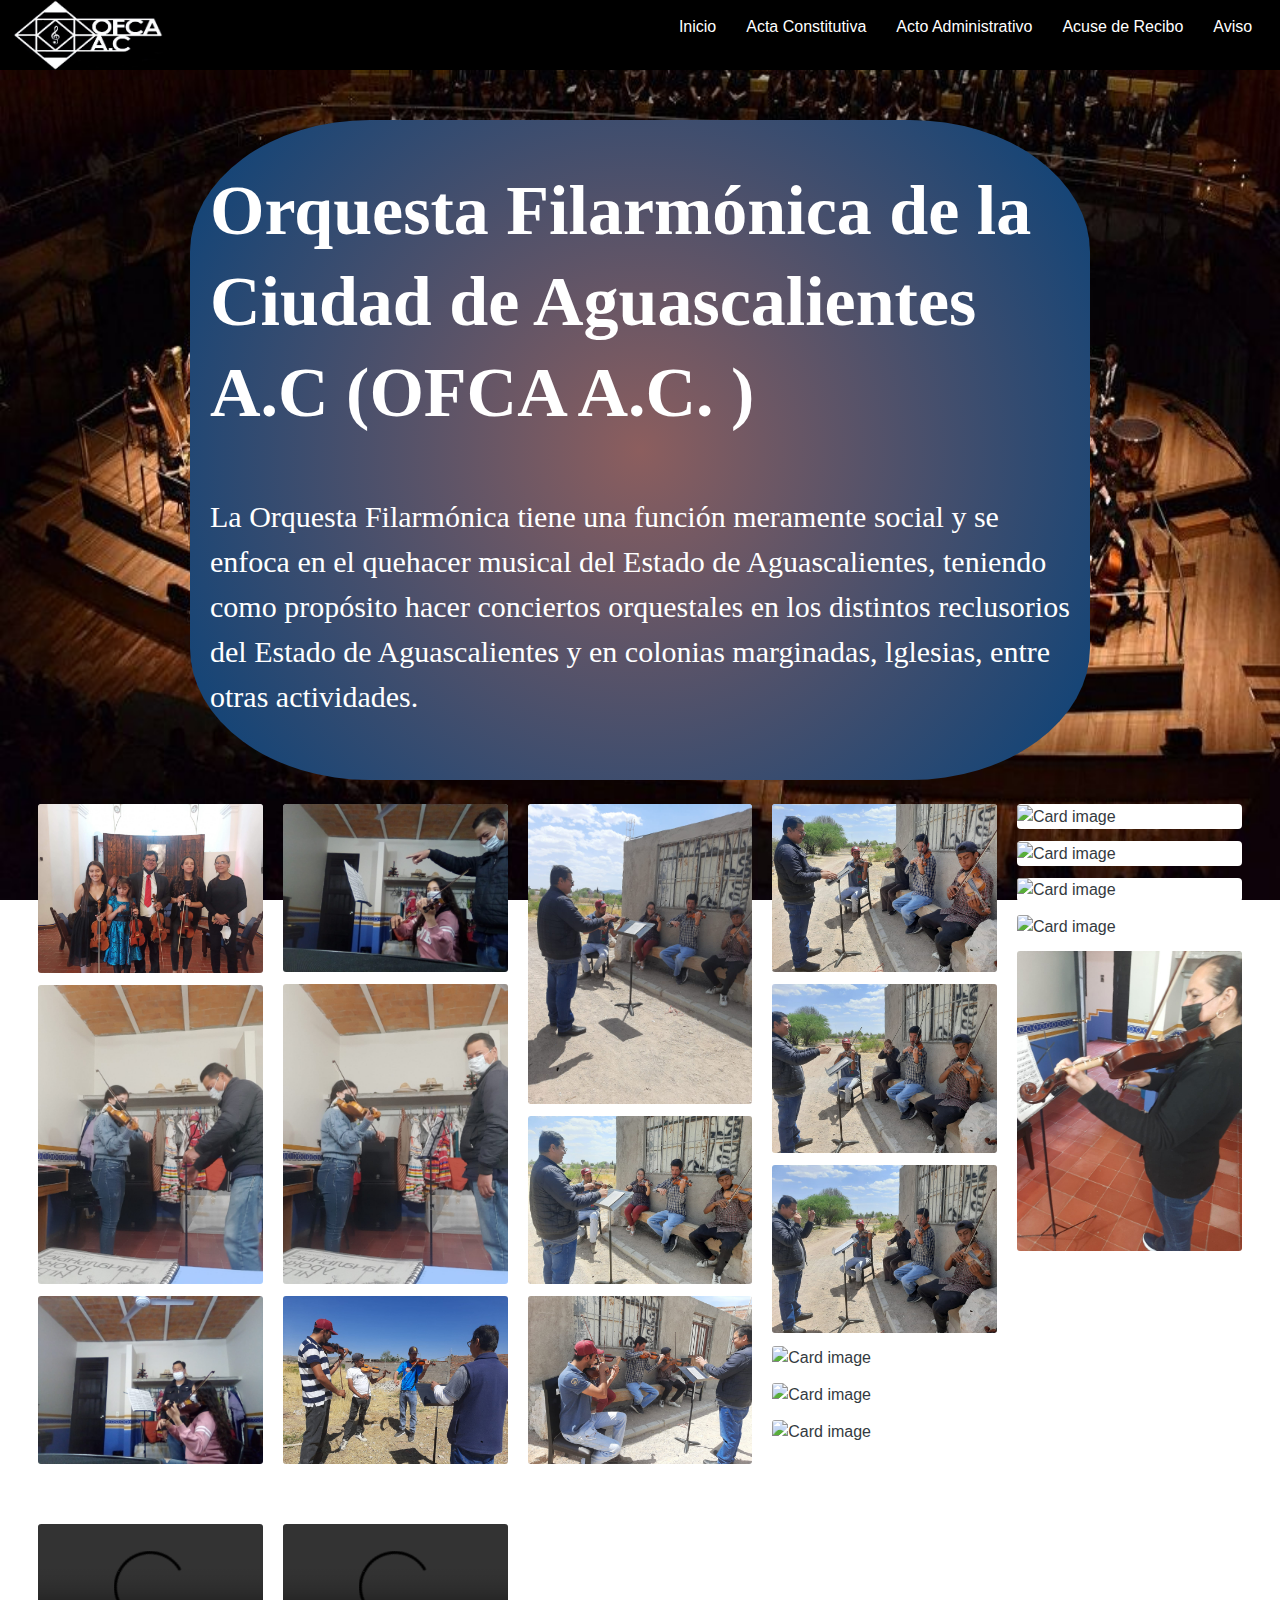
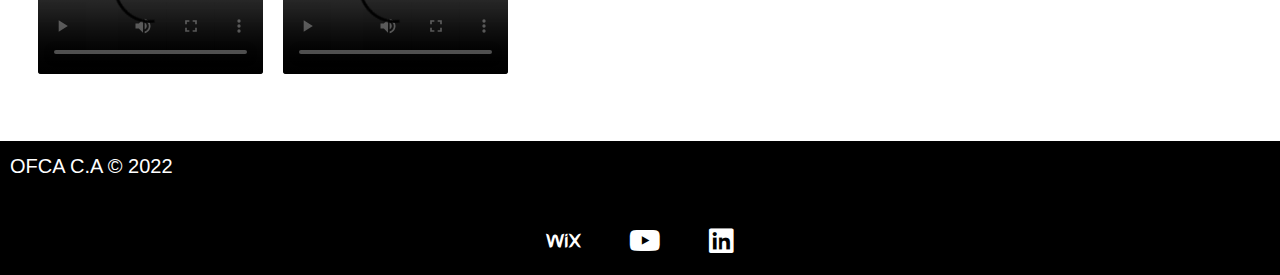
==== index.html @ 2eadfafa "Add files via upload" ====
<!DOCTYPE html>
<html lang="en">
<head>
    <meta charset="UTF-8">
    <meta http-equiv="X-UA-Compatible" content="IE=edge">
    <meta name="viewport" content="width=device-width, initial-scale=1.0">
    <title>Orquesta Filarmónica de la Cuidad de Aguascalientes</title>
    <link rel="stylesheet" href="/css/estilos.css">
    <link rel="stylesheet" href="/css/fontello.css">
    <link rel="stylesheet" href="https://cdnjs.cloudflare.com/ajax/libs/font-awesome/6.0.0/css/all.min.css">
    <link rel="stylesheet" href="./css/app.css">
    <link rel="stylesheet" href="./css/theme.css">
</head>
<body>
    <header>
        <div class="contenedor">

            <input type="checkbox" id="menu-bar">
            <label class="icon-menu" for="menu-bar"></label>
            <a href="/index.html" class="enlace"><img src="/imgs/logo.jpg" alt="" class="logo"></a>
            <nav class="menu">
                <a href="index.html">Inicio</a>
                <a href="acta.html">Acta Constitutiva</a>
				<a href="/docs/ACTO ADMINISTRATIVO.pdf">Acto Administrativo</a>
                <a href="/docs/ACUSE DE RECIBO.pdf">Acuse de Recibo</a>
                <a href="/docs/AVISO.pdf">Aviso</a>
            </nav>
        </div>
    </header>
    <main>
    <div class="intro">
        <h1 class="title">Orquesta Filarmónica de la Ciudad de Aguascalientes A.C (OFCA A.C. )</h1>
        <br><br>
        <p class="paragraph">La Orquesta Filarmónica tiene una función meramente social y se enfoca en el quehacer musical del Estado de Aguascalientes, 
			teniendo como propósito hacer conciertos orquestales en los distintos  reclusorios  del Estado de Aguascalientes y en  colonias marginadas, 
			lglesias, entre otras actividades.
		</p>
    </div>
    <section class="mt-4 mb-5">
         <div class="container-fluid">
    	<div class="row">
    		<div class="card-columns">
    			<div class="card card-pin">
    				<img class="card-img" src="./imgs/img1.jpg" alt="Card image">
    				<div class="overlay">	
    				</div>
    			</div>
    			<div class="card card-pin">
    				<img class="card-img" src="./imgs/img2.jpg" alt="Card image">
    				<div class="overlay">
    					
    				</div>
    			</div>
    			<div class="card card-pin">
    				<img class="card-img" src="./imgs/img3.jpg" alt="Card image">
    				<div class="overlay">
    					
    				</div>
    			</div>
    			<div class="card card-pin">
    				<img class="card-img" src="./imgs/img4.jpg" alt="Card image">
    				<div class="overlay">
    					
    				</div>
    			</div>
    			<div class="card card-pin">
    				<img class="card-img" src="./imgs/img5.jpg" alt="Card image">
    				<div class="overlay">
    					
    				</div>
    			</div>
    			<div class="card card-pin">
    				<img class="card-img" src="./imgs/img6.jpg" alt="Card image">
    				<div class="overlay">
    					
    				</div>
    			</div>
    			<div class="card card-pin">
    				<img class="card-img" src="./imgs/img7.jpg" alt="Card image">
    				<div class="overlay">
    					
    				</div>
    			</div>
    			<div class="card card-pin">
    				<img class="card-img" src="./imgs/img8.jpg" alt="Card image">
    				<div class="overlay">
    					
    				</div>
    			</div>
    			<div class="card card-pin">
    				<img class="card-img" src="./imgs/img9.jpg" alt="Card image">
    				<div class="overlay">
    					
    				</div>
    			</div>
    			<div class="card card-pin">
    				<img class="card-img" src="./imgs/img10.jpg" alt="Card image">
    				<div class="overlay">
    					
    				</div>
    			</div>
    			<div class="card card-pin">
    				<img class="card-img" src="./imgs/img11.jpg" alt="Card image">
    				<div class="overlay">
    					
    				</div>
    			</div>
    			<div class="card card-pin">
    				<img class="card-img" src="./imgs/img12.jpg" alt="Card image">
    				<div class="overlay">
    					
    				</div>
    			</div>
    			<div class="card card-pin">
    				<img class="card-img" src="./imgs/img13.jpg" alt="Card image">
    				<div class="overlay">
    					
    				</div>
    			</div>
    			<div class="card card-pin">
    				<img class="card-img" src="./imgs/img14.jpg" alt="Card image">
    				<div class="overlay">
    					
    				</div>
    			</div>
    			<div class="card card-pin">
    				<img class="card-img" src="./imgs/img15.jpg" alt="Card image">
    				<div class="overlay">
    					
    				</div>
    			</div>
    			<div class="card card-pin">
    				<img class="card-img" src="./imgs/img16.jpg" alt="Card image">
    				<div class="overlay">
    					
    				</div>
    			</div>
    			<div class="card card-pin">
    				<img class="card-img" src="./imgs/img17.jpg" alt="Card image">
    				<div class="overlay">
    					
    				</div>
    			</div>
    			<div class="card card-pin">
    				<img class="card-img" src="./imgs/img18.jpg" alt="Card image">
    				<div class="overlay">
    					
    				</div>
    			</div>
    			<div class="card card-pin">
    				<img class="card-img" src="./imgs/img19.jpg" alt="Card image">
    				<div class="overlay">
    					
    				</div>
    			</div>
    			<div class="card card-pin">
    				<img class="card-img" src="./imgs/img20.jpeg" alt="Card image">
    				<div class="overlay">
    					
    				</div>
    			</div>
    		</div>
    	</div>
    </div>    
    </section>
    
    <section class="mt-4 mb-5">
            <div class="container-fluid">
           <div class="row">
               <div class="card-columns">
                    <div class="card card-pin">
                        <video src="./videos/VID-20220220-WA0002.mp4" controls class="card-img"></video>
                    </div> 
           

                              
                    <div class="card card-pin">
                        <video src="./videos/VID-20220220-WA0003.mp4" controls class="card-img"></video>
                    </div>                
                </div> 
            </div>              

    </div>
    </section>
  
    </main>
    <footer>
        <div class="contenedor-footer">
            <p class="copy">OFCA C.A &copy; 2022</p>
            <div class="sociales">
                <a class="fa-brands fa-wix" href="https://javiergonzalezmusic.wixsite.com/javiergonzalezmusic"></a>
                <a class="fa-brands fa-youtube"href="https://www.youtube.com/channel/UCw5c7dyEMjR7TkxMLKGKAMg"></a>
                <a class="fa-brands fa-linkedin" href="https://www.linkedin.com/in/francisco-javier-gonzalez-2179a9144/"></a>
           </div>
        </div>
    </footer>
</body>
</html>
---- css/estilos.css ----
@import url('https://fonts.googleapis.com/css2?family=Nunito+Sans:wght@200&display=swap');
@import url('https://fonts.googleapis.com/css2?family=Nunito+Sans:wght@200&display=swap');
@import url(menu.css);
@import url(banner.css);
@import url(blog.css);
@import url(info.css);
*{
    margin: 0;
    padding: 0;
    box-sizing: border-box;
}

body{
    font-family: 'Nunito Sans', sans-serif;
    background: url(/imgs/fondo.jpg) no-repeat;
    background-size: 100vw 100vh;
    background-attachment: fixed;
}
header{
    width: 100%;
    height:70px;
    background: black;
    color: white;
    position: fixed;
    top: 0;
    left: 0;
    z-index: 100;
}

.contenedor{
    width: 98%;
    margin: auto;
}

.logo{
    height: 70px;
    width: 150px;
}

.intro{
    max-width: 900px;
    width: 100%;
    padding: 45px 20px;
    margin: 0 auto;
    margin-top: 50px;
    background: rgb(224,224,224);
    background: radial-gradient(circle, rgba(224,224,224,1) 0%, rgba(255,255,255,1) 0%, rgba(140,94,94,1) 0%, rgba(9,66,121,1) 100%);
    border-radius: 20%;
}

.title{
   color: white; 
   font-family: 'Freestyle Script';
   font-size: 70px;
}
.paragraph{
    font-family: 'Palatino Linotype';
    font-size: 30px;
    color: white;
}

.contenedor-footer{
    width: 100%;
    margin: auto;
    background-color: black;
}

footer .conteneedor-footer{
    display: flex;
    flex-wrap: wrap;
    justify-content: center;
    padding-bottom: 25px;
}
.copy{
    font-size: 20px;
    color: white;
    padding: 10px;
}

.sociales{
    width: 100%;
    text-align: center;
    font-size: 28px;
}

.sociales a{
    color: white;
    text-decoration: none;
    padding: 20px;
}

.sociales a:hover{
    color: gray;
    text-decoration: none;
}
@media(max-width: 952px){

    .enlace{
        padding-left: 20px;
    }

    nav ul li a{
        font-size: 16px;
    }

}

@media(max-width: 858px){
    .logo{
        height: 70px;
        width: 100px
    }
    video{
        width: 100%;
        height: auto;
    }
}

@media( min-width: 768px){
    .sociales{
        width: auto;
    }
    footer .contenedor-footer{
        justify-content: space-between;
    }
}

@media ( min-width: 1024px){
    .contenedor footer{
        width: 1000px;
    }
}
---- css/fontello.css ----
@font-face {
  font-family: 'fontello';
  src: url('../font/fontello.eot?99872691');
  src: url('../font/fontello.eot?99872691#iefix') format('embedded-opentype'),
       url('../font/fontello.woff2?99872691') format('woff2'),
       url('../font/fontello.woff?99872691') format('woff'),
       url('../font/fontello.ttf?99872691') format('truetype'),
       url('../font/fontello.svg?99872691#fontello') format('svg');
  font-weight: normal;
  font-style: normal;
}
/* Chrome hack: SVG is rendered more smooth in Windozze. 100% magic, uncomment if you need it. */
/* Note, that will break hinting! In other OS-es font will be not as sharp as it could be */
/*
@media screen and (-webkit-min-device-pixel-ratio:0) {
  @font-face {
    font-family: 'fontello';
    src: url('../font/fontello.svg?99872691#fontello') format('svg');
  }
}
*/
[class^="icon-"]:before, [class*=" icon-"]:before {
  font-family: "fontello";
  font-style: normal;
  font-weight: normal;
  speak: never;

  display: inline-block;
  text-decoration: inherit;
  width: 1em;
  margin-right: .2em;
  text-align: center;
  /* opacity: .8; */

  /* For safety - reset parent styles, that can break glyph codes*/
  font-variant: normal;
  text-transform: none;

  /* fix buttons height, for twitter bootstrap */
  line-height: 1em;

  /* Animation center compensation - margins should be symmetric */
  /* remove if not needed */
  margin-left: .2em;

  /* you can be more comfortable with increased icons size */
  /* font-size: 120%; */

  /* Font smoothing. That was taken from TWBS */
  -webkit-font-smoothing: antialiased;
  -moz-osx-font-smoothing: grayscale;

  /* Uncomment for 3D effect */
  /* text-shadow: 1px 1px 1px rgba(127, 127, 127, 0.3); */
}

.icon-dog:before { content: '\e800'; } /* '' */
.icon-basket:before { content: '\e801'; } /* '' */
.icon-crown:before { content: '\e844'; } /* '' */
.icon-menu:before { content: '\f0c9'; } /* '' */
.icon-whatsapp:before { content: '\f232'; } /* '' */
.icon-twitter:before { content: '\f304'; } /* '' */
.icon-facebook:before { content: '\f308'; } /* '' */
.icon-instagram:before { content: '\f32d'; } /* '' */
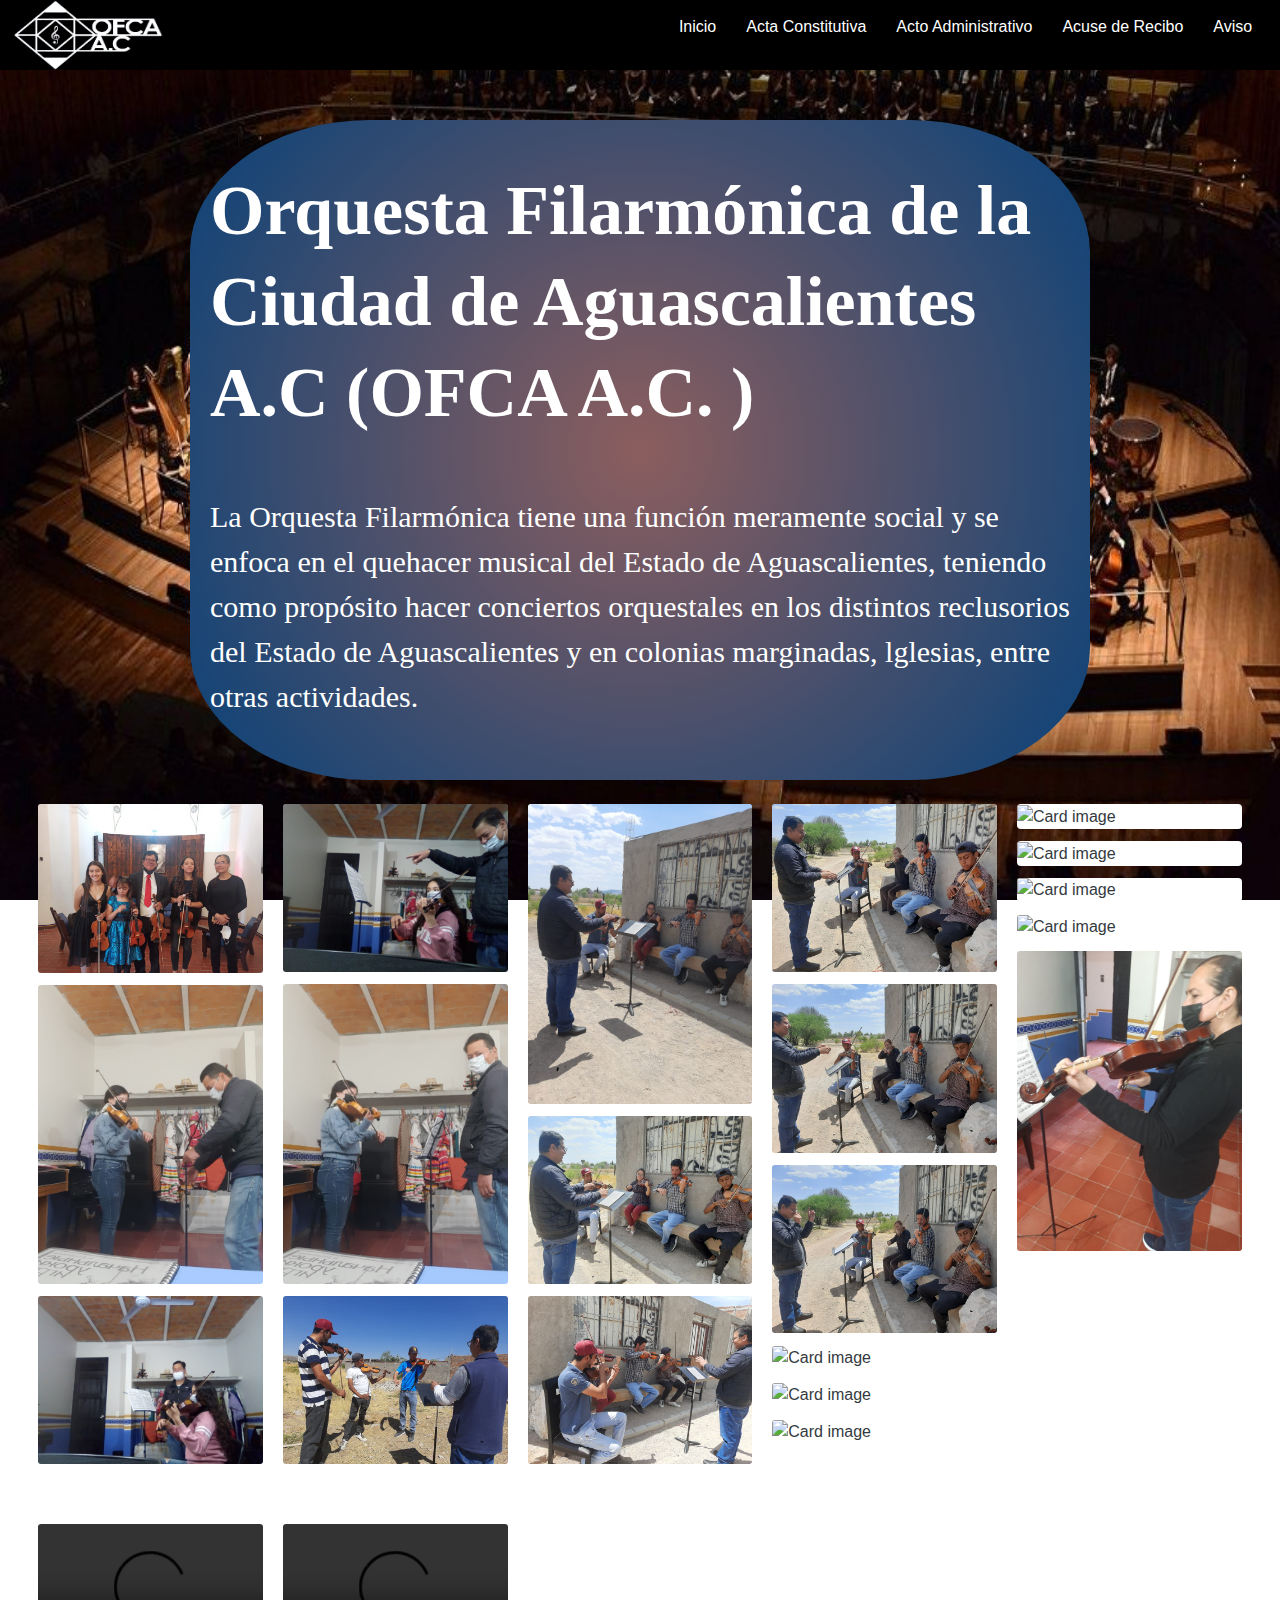
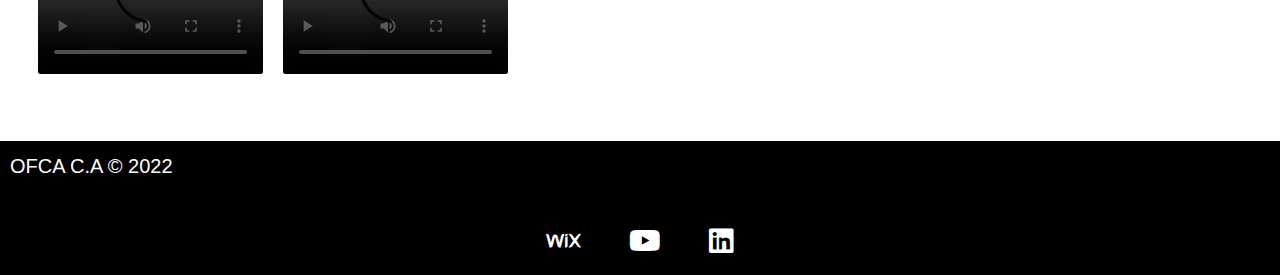
==== commit 5487c4ae: "Update index.html" ====
--- a/index.html
+++ b/index.html
@@ -5,11 +5,11 @@
     <meta http-equiv="X-UA-Compatible" content="IE=edge">
     <meta name="viewport" content="width=device-width, initial-scale=1.0">
     <title>Orquesta Filarmónica de la Cuidad de Aguascalientes</title>
-    <link rel="stylesheet" href="/css/estilos.css">
-    <link rel="stylesheet" href="/css/fontello.css">
+    <link rel="stylesheet" href="css/estilos.css">
+    <link rel="stylesheet" href="css/fontello.css">
     <link rel="stylesheet" href="https://cdnjs.cloudflare.com/ajax/libs/font-awesome/6.0.0/css/all.min.css">
-    <link rel="stylesheet" href="./css/app.css">
-    <link rel="stylesheet" href="./css/theme.css">
+    <link rel="stylesheet" href="css/app.css">
+    <link rel="stylesheet" href="css/theme.css">
 </head>
 <body>
     <header>
@@ -21,9 +21,9 @@
             <nav class="menu">
                 <a href="index.html">Inicio</a>
                 <a href="acta.html">Acta Constitutiva</a>
-				<a href="/docs/ACTO ADMINISTRATIVO.pdf">Acto Administrativo</a>
-                <a href="/docs/ACUSE DE RECIBO.pdf">Acuse de Recibo</a>
-                <a href="/docs/AVISO.pdf">Aviso</a>
+				<a href="docs/ACTO ADMINISTRATIVO.pdf">Acto Administrativo</a>
+                <a href="docs/ACUSE DE RECIBO.pdf">Acuse de Recibo</a>
+                <a href="docs/AVISO.pdf">Aviso</a>
             </nav>
         </div>
     </header>
@@ -196,4 +196,4 @@
     </footer>
 </body>
 </html>
-   +   
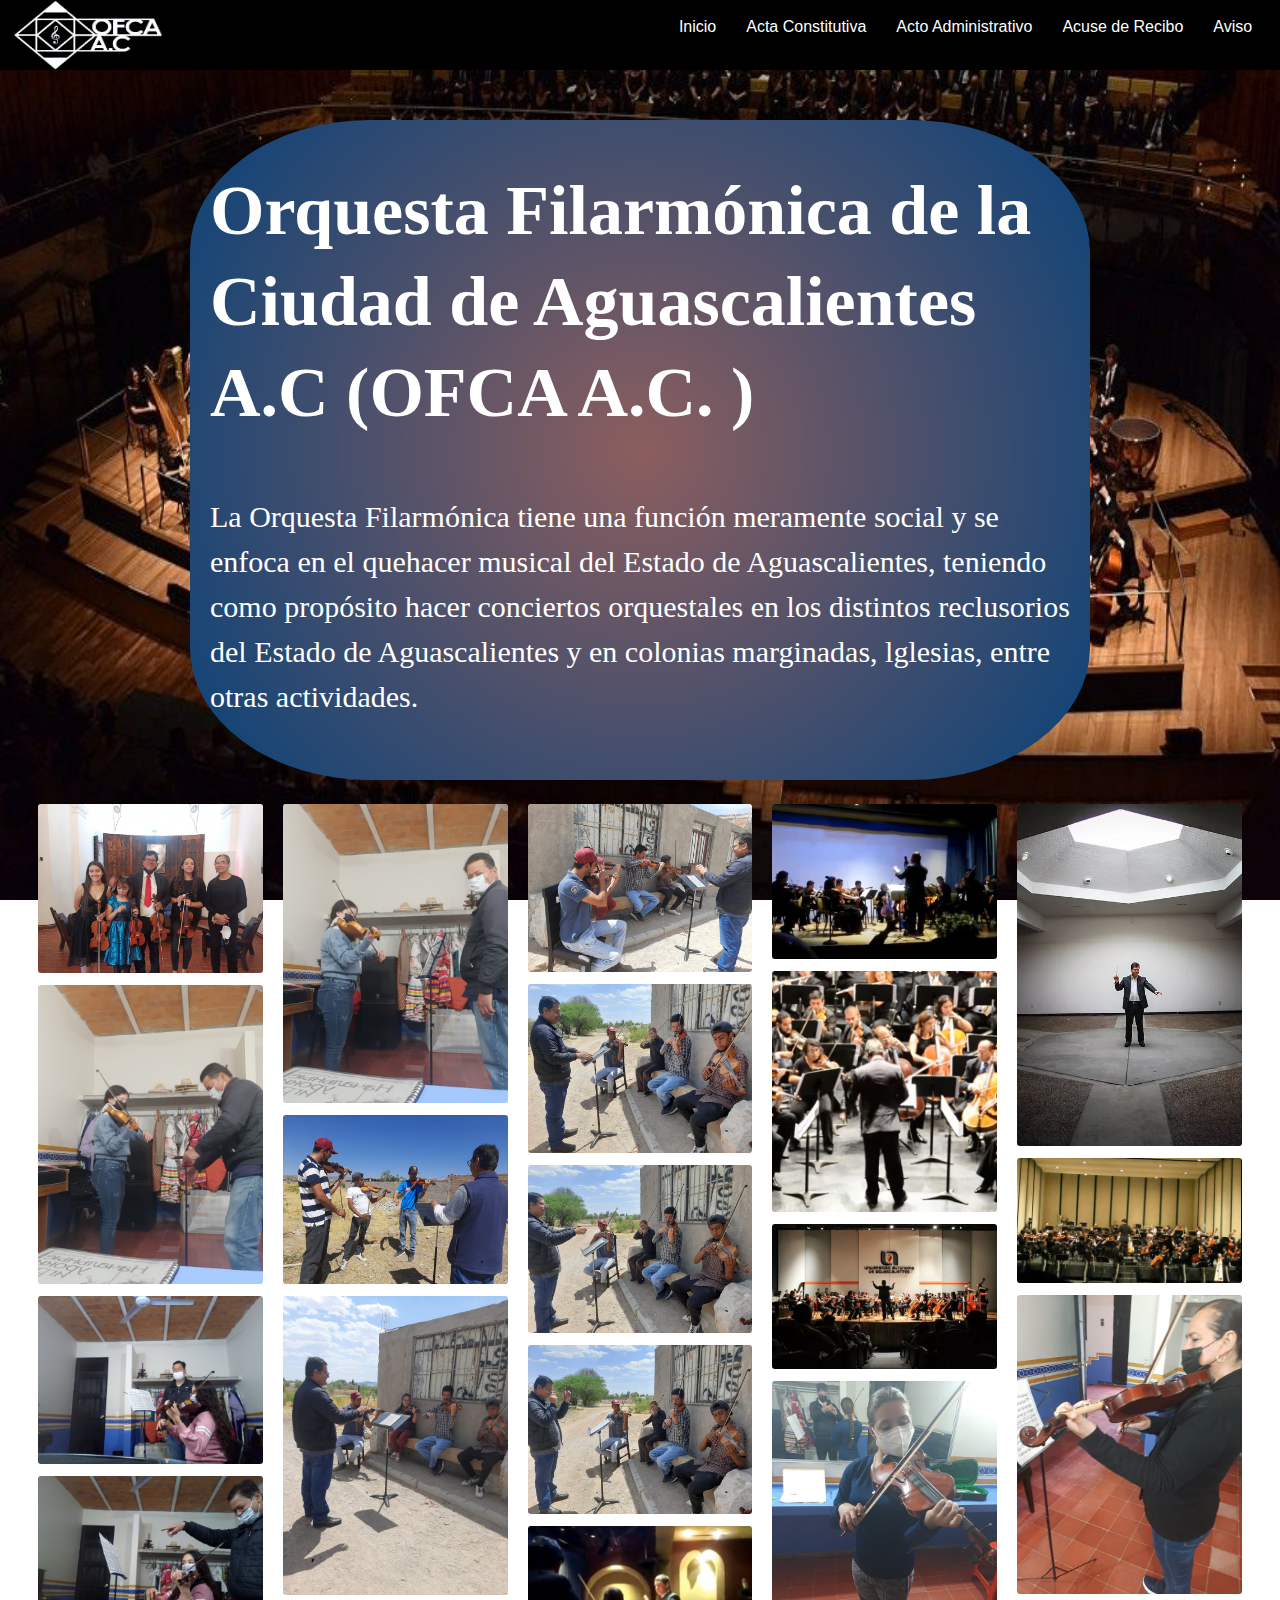
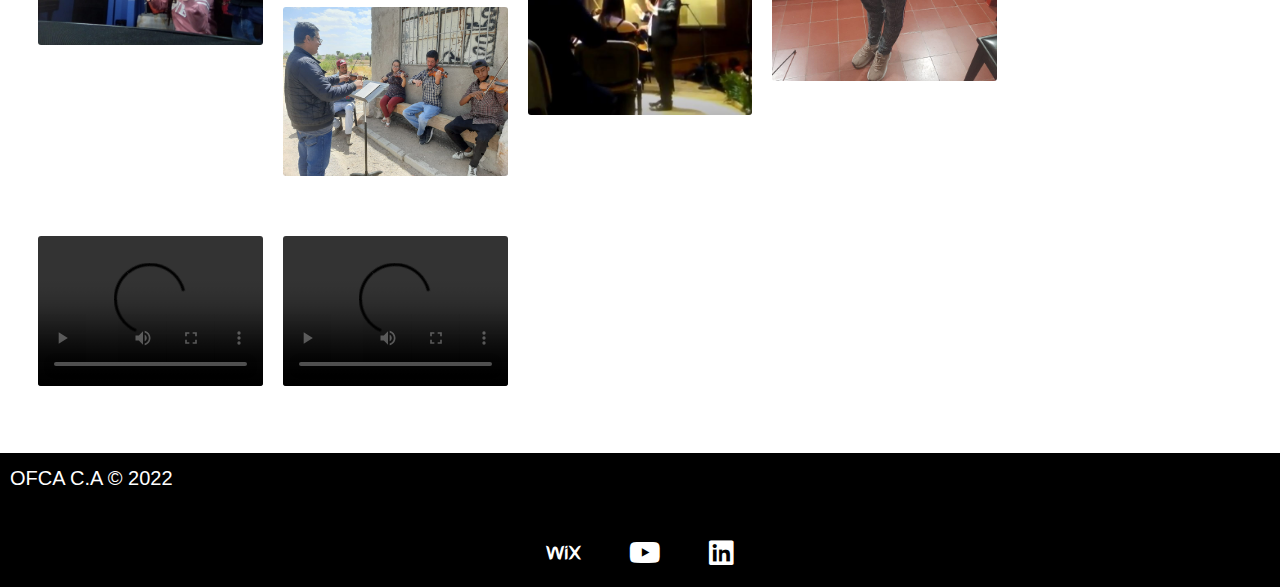
==== commit 23ef72b6: "Update index.html" ====
--- a/index.html
+++ b/index.html
@@ -41,120 +41,120 @@
     	<div class="row">
     		<div class="card-columns">
     			<div class="card card-pin">
-    				<img class="card-img" src="./imgs/img1.jpg" alt="Card image">
+    				<img class="card-img" src="imgs/img1.jpg" alt="Card image">
     				<div class="overlay">	
     				</div>
     			</div>
     			<div class="card card-pin">
-    				<img class="card-img" src="./imgs/img2.jpg" alt="Card image">
+    				<img class="card-img" src="imgs/img2.jpg" alt="Card image">
     				<div class="overlay">
     					
     				</div>
     			</div>
     			<div class="card card-pin">
-    				<img class="card-img" src="./imgs/img3.jpg" alt="Card image">
+    				<img class="card-img" src="imgs/img3.jpg" alt="Card image">
     				<div class="overlay">
     					
     				</div>
     			</div>
     			<div class="card card-pin">
-    				<img class="card-img" src="./imgs/img4.jpg" alt="Card image">
+    				<img class="card-img" src="imgs/img4.jpg" alt="Card image">
     				<div class="overlay">
     					
     				</div>
     			</div>
     			<div class="card card-pin">
-    				<img class="card-img" src="./imgs/img5.jpg" alt="Card image">
+    				<img class="card-img" src="imgs/img5.jpg" alt="Card image">
     				<div class="overlay">
     					
     				</div>
     			</div>
     			<div class="card card-pin">
-    				<img class="card-img" src="./imgs/img6.jpg" alt="Card image">
+    				<img class="card-img" src="imgs/img6.jpg" alt="Card image">
     				<div class="overlay">
     					
     				</div>
     			</div>
     			<div class="card card-pin">
-    				<img class="card-img" src="./imgs/img7.jpg" alt="Card image">
+    				<img class="card-img" src="imgs/img7.jpg" alt="Card image">
     				<div class="overlay">
     					
     				</div>
     			</div>
     			<div class="card card-pin">
-    				<img class="card-img" src="./imgs/img8.jpg" alt="Card image">
+    				<img class="card-img" src="imgs/img8.jpg" alt="Card image">
     				<div class="overlay">
     					
     				</div>
     			</div>
     			<div class="card card-pin">
-    				<img class="card-img" src="./imgs/img9.jpg" alt="Card image">
+    				<img class="card-img" src="imgs/img9.jpg" alt="Card image">
     				<div class="overlay">
     					
     				</div>
     			</div>
     			<div class="card card-pin">
-    				<img class="card-img" src="./imgs/img10.jpg" alt="Card image">
+    				<img class="card-img" src="imgs/img10.jpg" alt="Card image">
     				<div class="overlay">
     					
     				</div>
     			</div>
     			<div class="card card-pin">
-    				<img class="card-img" src="./imgs/img11.jpg" alt="Card image">
+    				<img class="card-img" src="imgs/img11.jpg" alt="Card image">
     				<div class="overlay">
     					
     				</div>
     			</div>
     			<div class="card card-pin">
-    				<img class="card-img" src="./imgs/img12.jpg" alt="Card image">
+    				<img class="card-img" src="imgs/img12.jpg" alt="Card image">
     				<div class="overlay">
     					
     				</div>
     			</div>
     			<div class="card card-pin">
-    				<img class="card-img" src="./imgs/img13.jpg" alt="Card image">
+    				<img class="card-img" src="imgs/img13.JPG" alt="Card image">
     				<div class="overlay">
     					
     				</div>
     			</div>
     			<div class="card card-pin">
-    				<img class="card-img" src="./imgs/img14.jpg" alt="Card image">
+    				<img class="card-img" src="imgs/img14.JPG" alt="Card image">
     				<div class="overlay">
     					
     				</div>
     			</div>
     			<div class="card card-pin">
-    				<img class="card-img" src="./imgs/img15.jpg" alt="Card image">
+    				<img class="card-img" src="imgs/img15.JPG" alt="Card image">
     				<div class="overlay">
     					
     				</div>
     			</div>
     			<div class="card card-pin">
-    				<img class="card-img" src="./imgs/img16.jpg" alt="Card image">
+    				<img class="card-img" src="imgs/img16.JPG" alt="Card image">
     				<div class="overlay">
     					
     				</div>
     			</div>
     			<div class="card card-pin">
-    				<img class="card-img" src="./imgs/img17.jpg" alt="Card image">
+    				<img class="card-img" src="imgs/img17.JPG" alt="Card image">
     				<div class="overlay">
     					
     				</div>
     			</div>
     			<div class="card card-pin">
-    				<img class="card-img" src="./imgs/img18.jpg" alt="Card image">
+    				<img class="card-img" src="imgs/img18.JPG" alt="Card image">
     				<div class="overlay">
     					
     				</div>
     			</div>
     			<div class="card card-pin">
-    				<img class="card-img" src="./imgs/img19.jpg" alt="Card image">
+    				<img class="card-img" src="imgs/img19.JPG" alt="Card image">
     				<div class="overlay">
     					
     				</div>
     			</div>
     			<div class="card card-pin">
-    				<img class="card-img" src="./imgs/img20.jpeg" alt="Card image">
+    				<img class="card-img" src="imgs/img20.jpeg" alt="Card image">
     				<div class="overlay">
     					
     				</div>
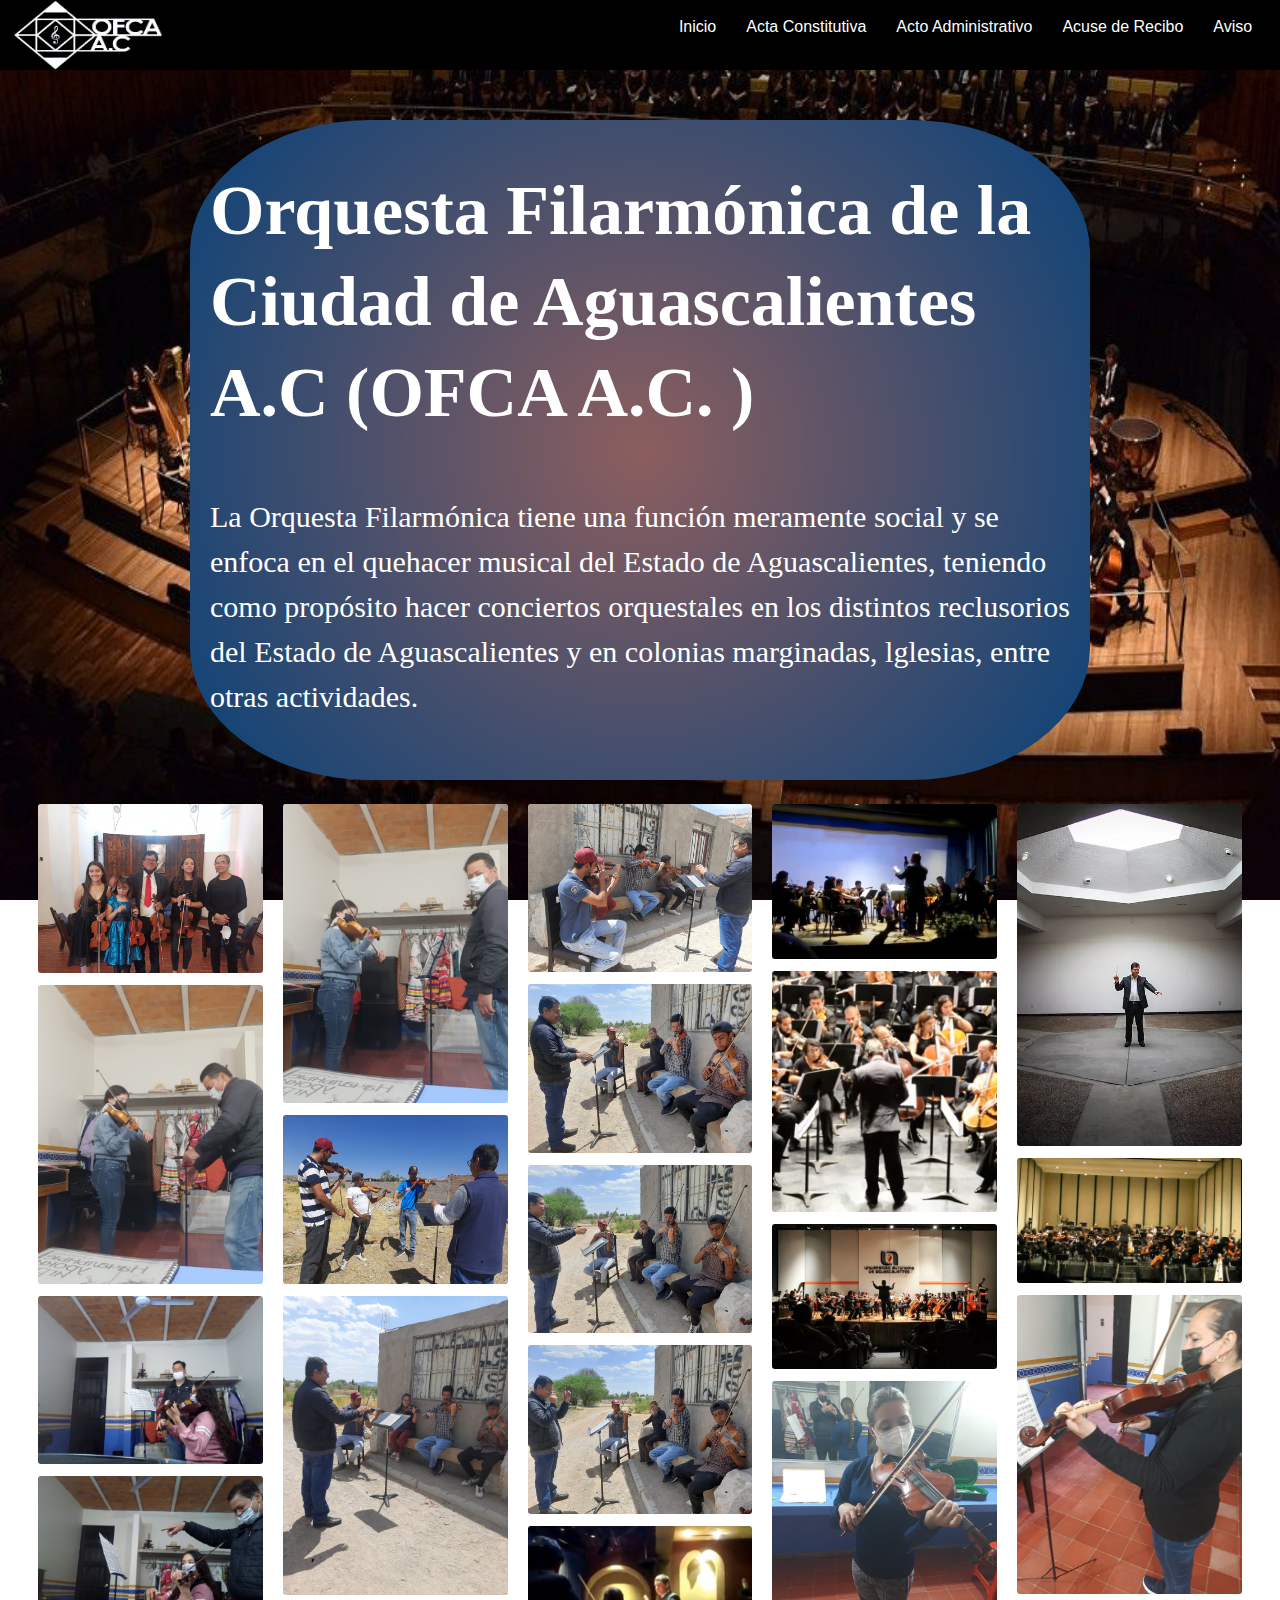
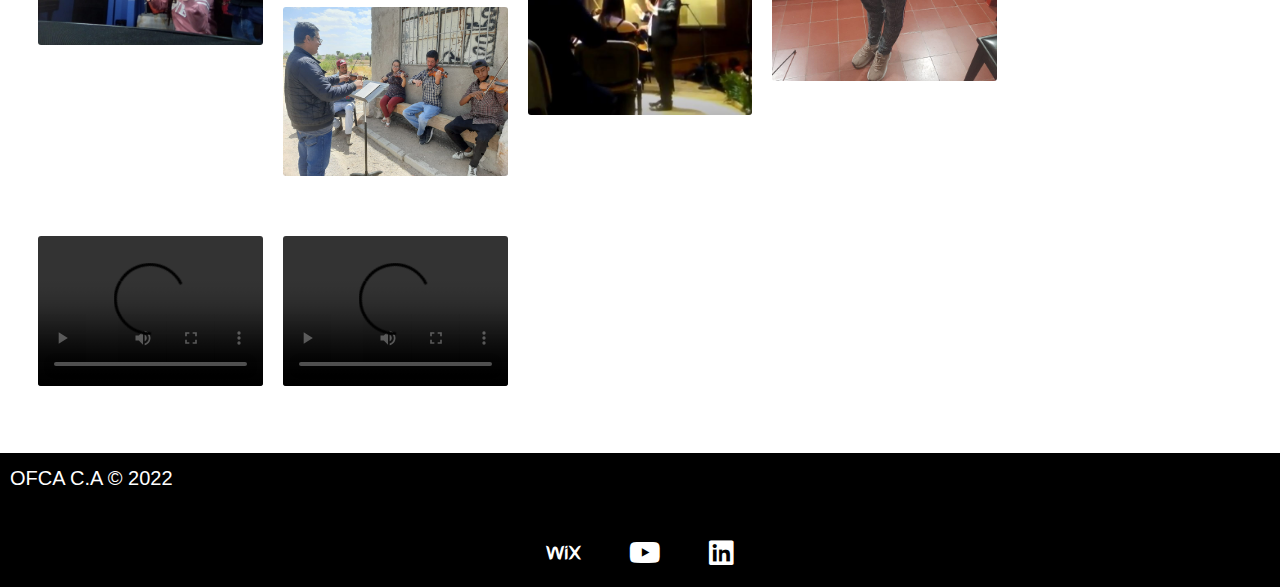
==== commit bbcf5798: "Update index.html" ====
--- a/index.html
+++ b/index.html
@@ -1,199 +1,199 @@
-<!DOCTYPE html>
-<html lang="en">
-<head>
-    <meta charset="UTF-8">
-    <meta http-equiv="X-UA-Compatible" content="IE=edge">
-    <meta name="viewport" content="width=device-width, initial-scale=1.0">
-    <title>Orquesta Filarmónica de la Cuidad de Aguascalientes</title>
-    <link rel="stylesheet" href="css/estilos.css">
-    <link rel="stylesheet" href="css/fontello.css">
-    <link rel="stylesheet" href="https://cdnjs.cloudflare.com/ajax/libs/font-awesome/6.0.0/css/all.min.css">
-    <link rel="stylesheet" href="css/app.css">
-    <link rel="stylesheet" href="css/theme.css">
-</head>
-<body>
-    <header>
-        <div class="contenedor">
-
-            <input type="checkbox" id="menu-bar">
-            <label class="icon-menu" for="menu-bar"></label>
-            <a href="/index.html" class="enlace"><img src="/imgs/logo.jpg" alt="" class="logo"></a>
-            <nav class="menu">
-                <a href="index.html">Inicio</a>
-                <a href="acta.html">Acta Constitutiva</a>
-				<a href="docs/ACTO ADMINISTRATIVO.pdf">Acto Administrativo</a>
-                <a href="docs/ACUSE DE RECIBO.pdf">Acuse de Recibo</a>
-                <a href="docs/AVISO.pdf">Aviso</a>
-            </nav>
-        </div>
-    </header>
-    <main>
-    <div class="intro">
-        <h1 class="title">Orquesta Filarmónica de la Ciudad de Aguascalientes A.C (OFCA A.C. )</h1>
-        <br><br>
-        <p class="paragraph">La Orquesta Filarmónica tiene una función meramente social y se enfoca en el quehacer musical del Estado de Aguascalientes, 
-			teniendo como propósito hacer conciertos orquestales en los distintos  reclusorios  del Estado de Aguascalientes y en  colonias marginadas, 
-			lglesias, entre otras actividades.
-		</p>
-    </div>
-    <section class="mt-4 mb-5">
-         <div class="container-fluid">
-    	<div class="row">
-    		<div class="card-columns">
-    			<div class="card card-pin">
-    				<img class="card-img" src="imgs/img1.jpg" alt="Card image">
-    				<div class="overlay">	
-    				</div>
-    			</div>
-    			<div class="card card-pin">
-    				<img class="card-img" src="imgs/img2.jpg" alt="Card image">
-    				<div class="overlay">
-    					
-    				</div>
-    			</div>
-    			<div class="card card-pin">
-    				<img class="card-img" src="imgs/img3.jpg" alt="Card image">
-    				<div class="overlay">
-    					
-    				</div>
-    			</div>
-    			<div class="card card-pin">
-    				<img class="card-img" src="imgs/img4.jpg" alt="Card image">
-    				<div class="overlay">
-    					
-    				</div>
-    			</div>
-    			<div class="card card-pin">
-    				<img class="card-img" src="imgs/img5.jpg" alt="Card image">
-    				<div class="overlay">
-    					
-    				</div>
-    			</div>
-    			<div class="card card-pin">
-    				<img class="card-img" src="imgs/img6.jpg" alt="Card image">
-    				<div class="overlay">
-    					
-    				</div>
-    			</div>
-    			<div class="card card-pin">
-    				<img class="card-img" src="imgs/img7.jpg" alt="Card image">
-    				<div class="overlay">
-    					
-    				</div>
-    			</div>
-    			<div class="card card-pin">
-    				<img class="card-img" src="imgs/img8.jpg" alt="Card image">
-    				<div class="overlay">
-    					
-    				</div>
-    			</div>
-    			<div class="card card-pin">
-    				<img class="card-img" src="imgs/img9.jpg" alt="Card image">
-    				<div class="overlay">
-    					
-    				</div>
-    			</div>
-    			<div class="card card-pin">
-    				<img class="card-img" src="imgs/img10.jpg" alt="Card image">
-    				<div class="overlay">
-    					
-    				</div>
-    			</div>
-    			<div class="card card-pin">
-    				<img class="card-img" src="imgs/img11.jpg" alt="Card image">
-    				<div class="overlay">
-    					
-    				</div>
-    			</div>
-    			<div class="card card-pin">
-    				<img class="card-img" src="imgs/img12.jpg" alt="Card image">
-    				<div class="overlay">
-    					
-    				</div>
-    			</div>
-    			<div class="card card-pin">
-    				<img class="card-img" src="imgs/img13.JPG" alt="Card image">
-    				<div class="overlay">
-    					
-    				</div>
-    			</div>
-    			<div class="card card-pin">
-    				<img class="card-img" src="imgs/img14.JPG" alt="Card image">
-    				<div class="overlay">
-    					
-    				</div>
-    			</div>
-    			<div class="card card-pin">
-    				<img class="card-img" src="imgs/img15.JPG" alt="Card image">
-    				<div class="overlay">
-    					
-    				</div>
-    			</div>
-    			<div class="card card-pin">
-    				<img class="card-img" src="imgs/img16.JPG" alt="Card image">
-    				<div class="overlay">
-    					
-    				</div>
-    			</div>
-    			<div class="card card-pin">
-    				<img class="card-img" src="imgs/img17.JPG" alt="Card image">
-    				<div class="overlay">
-    					
-    				</div>
-    			</div>
-    			<div class="card card-pin">
-    				<img class="card-img" src="imgs/img18.JPG" alt="Card image">
-    				<div class="overlay">
-    					
-    				</div>
-    			</div>
-    			<div class="card card-pin">
-    				<img class="card-img" src="imgs/img19.JPG" alt="Card image">
-    				<div class="overlay">
-    					
-    				</div>
-    			</div>
-    			<div class="card card-pin">
-    				<img class="card-img" src="imgs/img20.jpeg" alt="Card image">
-    				<div class="overlay">
-    					
-    				</div>
-    			</div>
-    		</div>
-    	</div>
-    </div>    
-    </section>
-    
-    <section class="mt-4 mb-5">
-            <div class="container-fluid">
-           <div class="row">
-               <div class="card-columns">
-                    <div class="card card-pin">
-                        <video src="./videos/VID-20220220-WA0002.mp4" controls class="card-img"></video>
-                    </div> 
-           
-
-                              
-                    <div class="card card-pin">
-                        <video src="./videos/VID-20220220-WA0003.mp4" controls class="card-img"></video>
-                    </div>                
-                </div> 
-            </div>              
-
-    </div>
-    </section>
-  
-    </main>
-    <footer>
-        <div class="contenedor-footer">
-            <p class="copy">OFCA C.A &copy; 2022</p>
-            <div class="sociales">
-                <a class="fa-brands fa-wix" href="https://javiergonzalezmusic.wixsite.com/javiergonzalezmusic"></a>
-                <a class="fa-brands fa-youtube"href="https://www.youtube.com/channel/UCw5c7dyEMjR7TkxMLKGKAMg"></a>
-                <a class="fa-brands fa-linkedin" href="https://www.linkedin.com/in/francisco-javier-gonzalez-2179a9144/"></a>
-           </div>
-        </div>
-    </footer>
-</body>
-</html>
-   
+<!DOCTYPE html>
+<html lang="en">
+<head>
+    <meta charset="UTF-8">
+    <meta http-equiv="X-UA-Compatible" content="IE=edge">
+    <meta name="viewport" content="width=device-width, initial-scale=1.0">
+    <title>Orquesta Filarmónica de la Cuidad de Aguascalientes</title>
+    <link rel="stylesheet" href="css/estilos.css">
+    <link rel="stylesheet" href="css/fontello.css">
+    <link rel="stylesheet" href="https://cdnjs.cloudflare.com/ajax/libs/font-awesome/6.0.0/css/all.min.css">
+    <link rel="stylesheet" href="css/app.css">
+    <link rel="stylesheet" href="css/theme.css">
+</head>
+<body>
+    <header>
+        <div class="contenedor">
+
+            <input type="checkbox" id="menu-bar">
+            <label class="icon-menu" for="menu-bar"></label>
+            <a href="/index.html" class="enlace"><img src="imgs/logo.jpg" alt="" class="logo"></a>
+            <nav class="menu">
+                <a href="index.html">Inicio</a>
+                <a href="acta.html">Acta Constitutiva</a>
+				<a href="docs/ACTO ADMINISTRATIVO.pdf">Acto Administrativo</a>
+                <a href="docs/ACUSE DE RECIBO.pdf">Acuse de Recibo</a>
+                <a href="docs/AVISO.pdf">Aviso</a>
+            </nav>
+        </div>
+    </header>
+    <main>
+    <div class="intro">
+        <h1 class="title">Orquesta Filarmónica de la Ciudad de Aguascalientes A.C (OFCA A.C. )</h1>
+        <br><br>
+        <p class="paragraph">La Orquesta Filarmónica tiene una función meramente social y se enfoca en el quehacer musical del Estado de Aguascalientes, 
+			teniendo como propósito hacer conciertos orquestales en los distintos  reclusorios  del Estado de Aguascalientes y en  colonias marginadas, 
+			lglesias, entre otras actividades.
+		</p>
+    </div>
+    <section class="mt-4 mb-5">
+         <div class="container-fluid">
+    	<div class="row">
+    		<div class="card-columns">
+    			<div class="card card-pin">
+    				<img class="card-img" src="imgs/img1.jpg" alt="Card image">
+    				<div class="overlay">	
+    				</div>
+    			</div>
+    			<div class="card card-pin">
+    				<img class="card-img" src="imgs/img2.jpg" alt="Card image">
+    				<div class="overlay">
+    					
+    				</div>
+    			</div>
+    			<div class="card card-pin">
+    				<img class="card-img" src="imgs/img3.jpg" alt="Card image">
+    				<div class="overlay">
+    					
+    				</div>
+    			</div>
+    			<div class="card card-pin">
+    				<img class="card-img" src="imgs/img4.jpg" alt="Card image">
+    				<div class="overlay">
+    					
+    				</div>
+    			</div>
+    			<div class="card card-pin">
+    				<img class="card-img" src="imgs/img5.jpg" alt="Card image">
+    				<div class="overlay">
+    					
+    				</div>
+    			</div>
+    			<div class="card card-pin">
+    				<img class="card-img" src="imgs/img6.jpg" alt="Card image">
+    				<div class="overlay">
+    					
+    				</div>
+    			</div>
+    			<div class="card card-pin">
+    				<img class="card-img" src="imgs/img7.jpg" alt="Card image">
+    				<div class="overlay">
+    					
+    				</div>
+    			</div>
+    			<div class="card card-pin">
+    				<img class="card-img" src="imgs/img8.jpg" alt="Card image">
+    				<div class="overlay">
+    					
+    				</div>
+    			</div>
+    			<div class="card card-pin">
+    				<img class="card-img" src="imgs/img9.jpg" alt="Card image">
+    				<div class="overlay">
+    					
+    				</div>
+    			</div>
+    			<div class="card card-pin">
+    				<img class="card-img" src="imgs/img10.jpg" alt="Card image">
+    				<div class="overlay">
+    					
+    				</div>
+    			</div>
+    			<div class="card card-pin">
+    				<img class="card-img" src="imgs/img11.jpg" alt="Card image">
+    				<div class="overlay">
+    					
+    				</div>
+    			</div>
+    			<div class="card card-pin">
+    				<img class="card-img" src="imgs/img12.jpg" alt="Card image">
+    				<div class="overlay">
+    					
+    				</div>
+    			</div>
+    			<div class="card card-pin">
+    				<img class="card-img" src="imgs/img13.JPG" alt="Card image">
+    				<div class="overlay">
+    					
+    				</div>
+    			</div>
+    			<div class="card card-pin">
+    				<img class="card-img" src="imgs/img14.JPG" alt="Card image">
+    				<div class="overlay">
+    					
+    				</div>
+    			</div>
+    			<div class="card card-pin">
+    				<img class="card-img" src="imgs/img15.JPG" alt="Card image">
+    				<div class="overlay">
+    					
+    				</div>
+    			</div>
+    			<div class="card card-pin">
+    				<img class="card-img" src="imgs/img16.JPG" alt="Card image">
+    				<div class="overlay">
+    					
+    				</div>
+    			</div>
+    			<div class="card card-pin">
+    				<img class="card-img" src="imgs/img17.JPG" alt="Card image">
+    				<div class="overlay">
+    					
+    				</div>
+    			</div>
+    			<div class="card card-pin">
+    				<img class="card-img" src="imgs/img18.JPG" alt="Card image">
+    				<div class="overlay">
+    					
+    				</div>
+    			</div>
+    			<div class="card card-pin">
+    				<img class="card-img" src="imgs/img19.JPG" alt="Card image">
+    				<div class="overlay">
+    					
+    				</div>
+    			</div>
+    			<div class="card card-pin">
+    				<img class="card-img" src="imgs/img20.jpeg" alt="Card image">
+    				<div class="overlay">
+    					
+    				</div>
+    			</div>
+    		</div>
+    	</div>
+    </div>    
+    </section>
+    
+    <section class="mt-4 mb-5">
+            <div class="container-fluid">
+           <div class="row">
+               <div class="card-columns">
+                    <div class="card card-pin">
+                        <video src="./videos/VID-20220220-WA0002.mp4" controls class="card-img"></video>
+                    </div> 
+           
+
+                              
+                    <div class="card card-pin">
+                        <video src="./videos/VID-20220220-WA0003.mp4" controls class="card-img"></video>
+                    </div>                
+                </div> 
+            </div>              
+
+    </div>
+    </section>
+  
+    </main>
+    <footer>
+        <div class="contenedor-footer">
+            <p class="copy">OFCA C.A &copy; 2022</p>
+            <div class="sociales">
+                <a class="fa-brands fa-wix" href="https://javiergonzalezmusic.wixsite.com/javiergonzalezmusic"></a>
+                <a class="fa-brands fa-youtube"href="https://www.youtube.com/channel/UCw5c7dyEMjR7TkxMLKGKAMg"></a>
+                <a class="fa-brands fa-linkedin" href="https://www.linkedin.com/in/francisco-javier-gonzalez-2179a9144/"></a>
+           </div>
+        </div>
+    </footer>
+</body>
+</html>
+   
